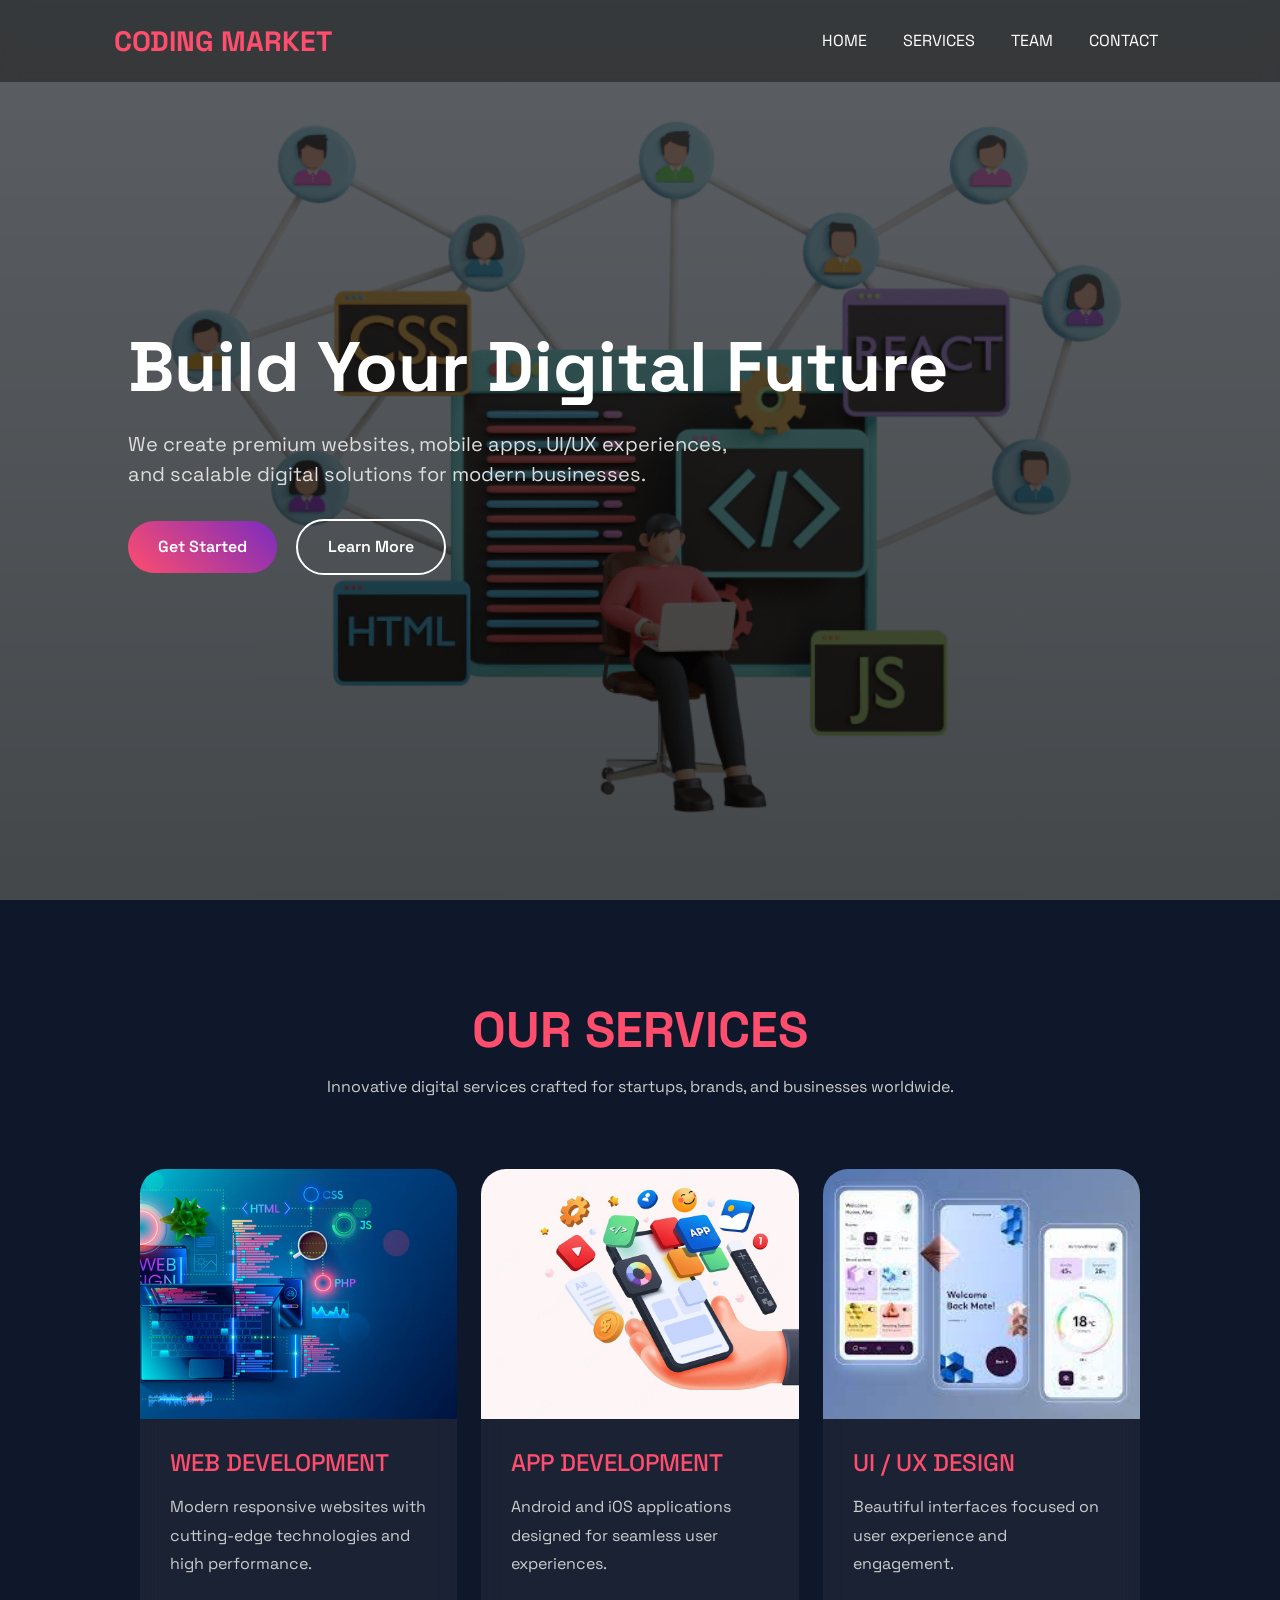
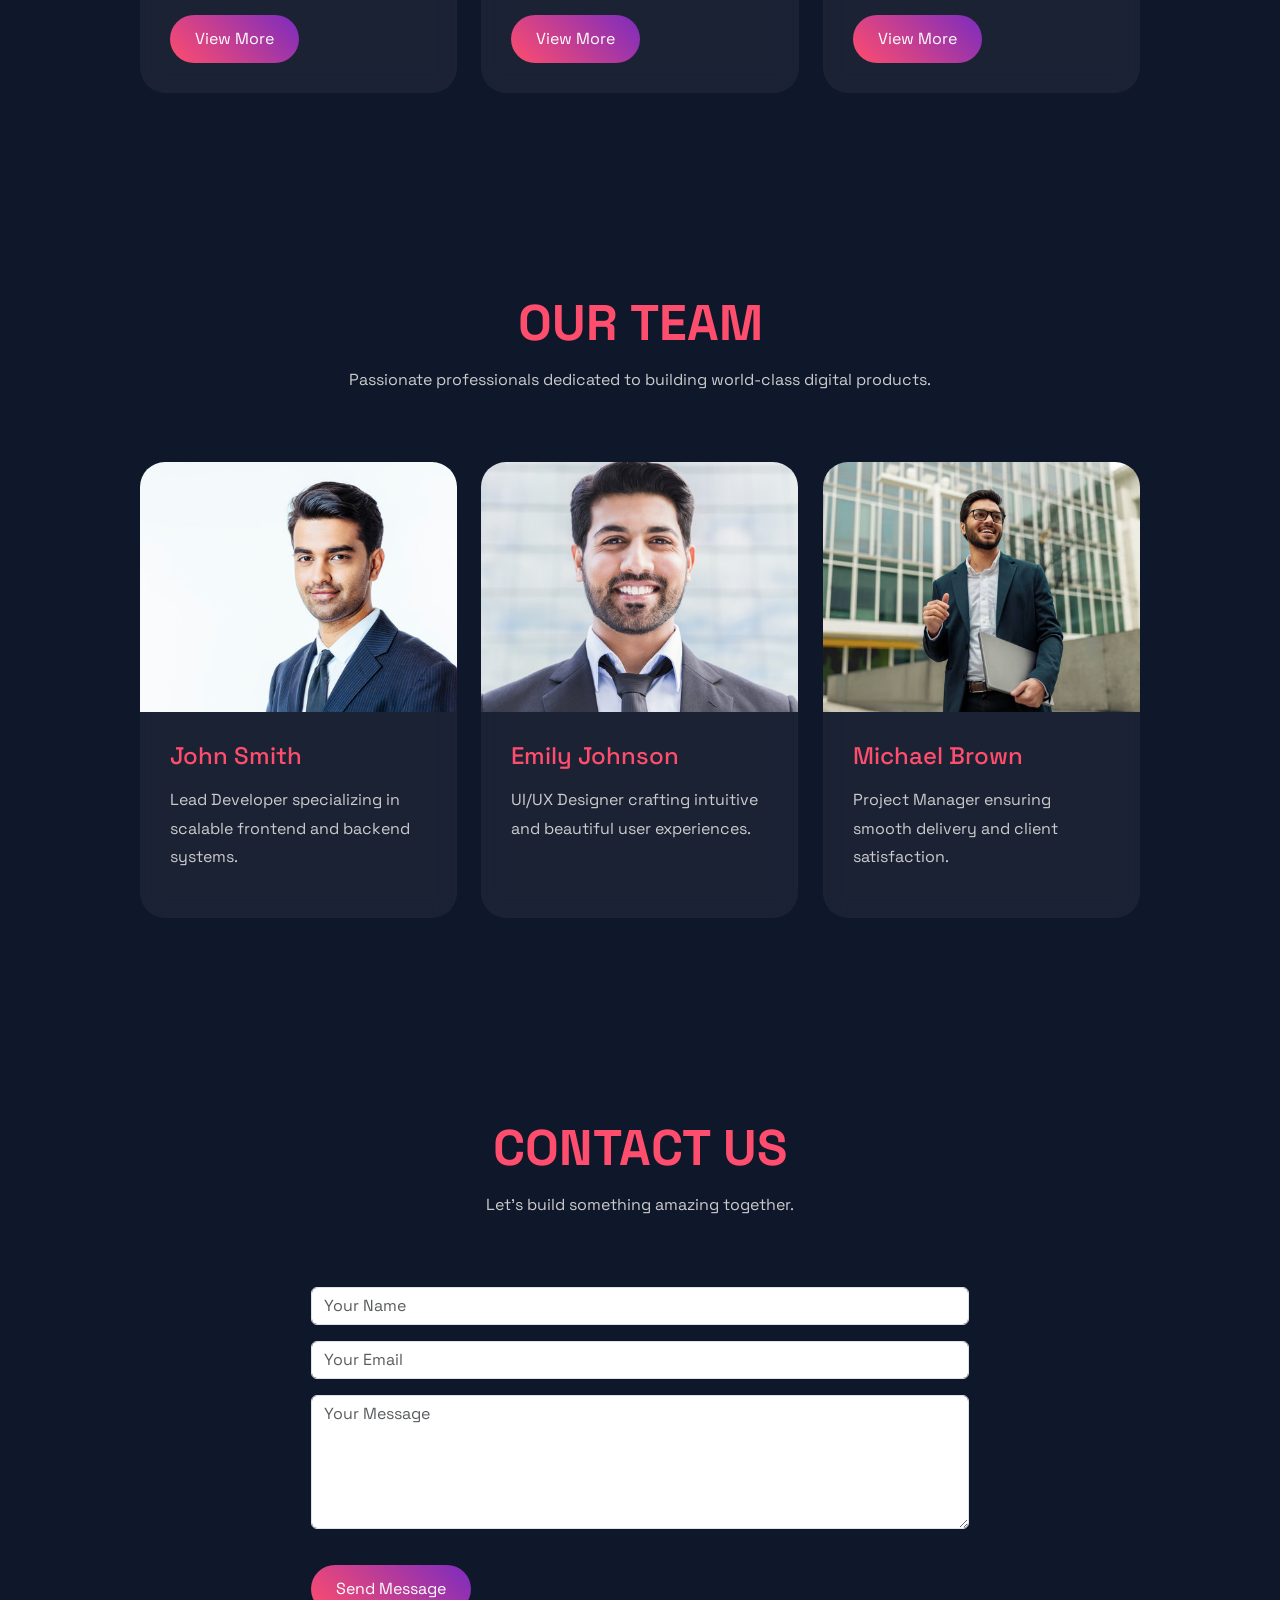
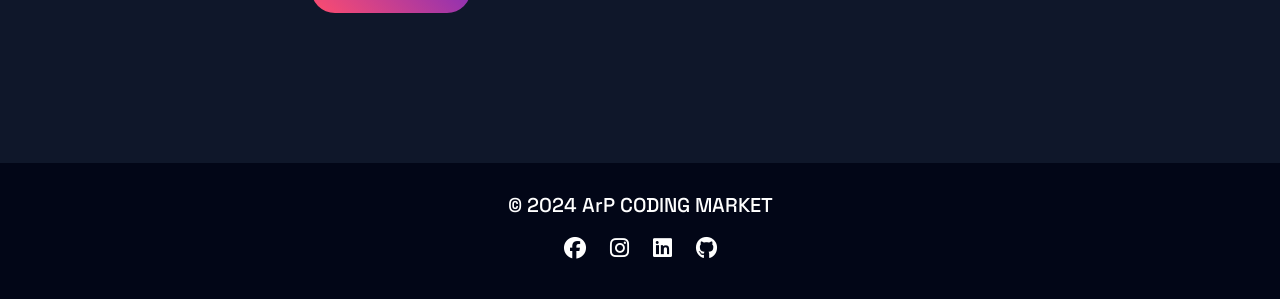
==== index.html @ 57d76317 "Rename Home_Index.html to index.html" ====
<!DOCTYPE html>
<html lang="en">

<head>
    <meta charset="UTF-8">
    <meta name="viewport" content="width=device-width, initial-scale=1.0">

    <title>ArP's Coding Market</title>

    <!-- Bootstrap 5 -->
    <link href="https://cdn.jsdelivr.net/npm/bootstrap@5.3.3/dist/css/bootstrap.min.css" rel="stylesheet">

    <!-- Font Awesome -->
    <link rel="stylesheet"
        href="https://cdnjs.cloudflare.com/ajax/libs/font-awesome/6.5.2/css/all.min.css">

    <!-- Google Font -->
    <link
        href="https://fonts.googleapis.com/css2?family=Space+Grotesk:wght@300;400;500;600;700&display=swap"
        rel="stylesheet">

    <!-- AOS Animation -->
    <link href="https://unpkg.com/aos@2.3.4/dist/aos.css" rel="stylesheet">

    <style>
        * {
            margin: 0;
            padding: 0;
            box-sizing: border-box;
            font-family: 'Space Grotesk', sans-serif;
        }

        body {
            background: #0f172a;
            color: white;
            overflow-x: hidden;
        }

        /* NAVBAR */

        .navbar {
            background: rgba(0, 0, 0, 0.4);
            backdrop-filter: blur(10px);
            padding: 15px 8%;
        }

        .navbar-brand {
            color: #ff4d6d !important;
            font-size: 28px;
            font-weight: bold;
        }

        .nav-link {
            color: white !important;
            margin-left: 20px;
            transition: 0.3s;
        }

        .nav-link:hover {
            color: #ff4d6d !important;
        }

        /* HERO SECTION */

        .hero {
            height: 100vh;
            background: linear-gradient(rgba(0, 0, 0, 0.6),
                    rgba(0, 0, 0, 0.7)),
                url('Assets/Banner/img1.png');

            background-size: cover;
            background-position: center;
            display: flex;
            align-items: center;
            padding: 0 10%;
        }

        .hero-content h1 {
            font-size: 70px;
            font-weight: 700;
        }

        .hero-content p {
            font-size: 20px;
            margin-top: 20px;
            color: #ddd;
            max-width: 600px;
        }

        .hero-buttons {
            margin-top: 30px;
        }

        .hero-buttons .btn {
            padding: 14px 30px;
            border-radius: 50px;
            margin-right: 15px;
            font-weight: 600;
        }

        .btn-primary-custom {
            background: linear-gradient(45deg, #ff4d6d, #7b2cbf);
            border: none;
            color: white;
        }

        .btn-outline-custom {
            border: 2px solid white;
            color: white;
        }

        .btn-outline-custom:hover {
            background: white;
            color: black;
        }

        /* SECTION */

        section {
            padding: 100px 10%;
        }

        .section-title {
            text-align: center;
            margin-bottom: 70px;
        }

        .section-title h2 {
            font-size: 50px;
            color: #ff4d6d;
            font-weight: 700;
        }

        .section-title p {
            color: #ccc;
            margin-top: 15px;
        }

        /* CARDS */

        .service-card,
        .team-card {
            background: rgba(255, 255, 255, 0.05);
            border-radius: 25px;
            overflow: hidden;
            transition: 0.4s;
            height: 100%;
            backdrop-filter: blur(10px);
        }

        .service-card:hover,
        .team-card:hover {
            transform: translateY(-10px);
            box-shadow: 0 20px 40px rgba(0, 0, 0, 0.4);
        }

        .service-card img,
        .team-card img {
            width: 100%;
            height: 250px;
            object-fit: cover;
        }

        .card-content {
            padding: 30px;
        }

        .card-content h4 {
            color: #ff4d6d;
            margin-bottom: 15px;
        }

        .card-content p {
            color: #ccc;
            line-height: 1.8;
        }

        /* BUTTON */

        .custom-btn {
            margin-top: 20px;
            background: linear-gradient(45deg, #ff4d6d, #7b2cbf);
            border: none;
            padding: 12px 25px;
            border-radius: 50px;
            color: white;
            transition: 0.3s;
        }

        .custom-btn:hover {
            transform: scale(1.05);
        }

        /* FOOTER */

        footer {
            background: #020617;
            text-align: center;
            padding: 30px;
            margin-top: 50px;
        }

        footer h5 {
            margin-bottom: 10px;
        }

        .social-icons i {
            margin: 10px;
            font-size: 22px;
            transition: 0.3s;
            cursor: pointer;
        }

        .social-icons i:hover {
            color: #ff4d6d;
        }

        /* RESPONSIVE */

        @media(max-width:768px) {

            .hero {
                text-align: center;
                padding: 0 5%;
            }

            .hero-content h1 {
                font-size: 45px;
            }

            .hero-content p {
                font-size: 16px;
            }

            .section-title h2 {
                font-size: 35px;
            }
        }
    </style>
</head>

<body>

    <!-- NAVBAR -->

    <nav class="navbar navbar-expand-lg fixed-top navbar-dark">
        <div class="container-fluid">

            <a class="navbar-brand" href="#">CODING MARKET</a>

            <button class="navbar-toggler" type="button" data-bs-toggle="collapse"
                data-bs-target="#navbarNav">

                <span class="navbar-toggler-icon"></span>

            </button>

            <div class="collapse navbar-collapse justify-content-end"
                id="navbarNav">

                <ul class="navbar-nav">

                    <li class="nav-item">
                        <a class="nav-link" href="#">HOME</a>
                    </li>

                    <li class="nav-item">
                        <a class="nav-link" href="#services">SERVICES</a>
                    </li>

                    <li class="nav-item">
                        <a class="nav-link" href="#team">TEAM</a>
                    </li>

                    <li class="nav-item">
                        <a class="nav-link" href="#contact">CONTACT</a>
                    </li>

                </ul>

            </div>

        </div>
    </nav>

    <!-- HERO -->

    <section class="hero">

        <div class="hero-content" data-aos="fade-right">

            <h1>Build Your Digital Future</h1>

            <p>
                We create premium websites, mobile apps,
                UI/UX experiences, and scalable digital solutions
                for modern businesses.
            </p>

            <div class="hero-buttons">

                <button class="btn btn-primary-custom">
                    Get Started
                </button>

                <button class="btn btn-outline-custom">
                    Learn More
                </button>

            </div>

        </div>

    </section>

    <!-- SERVICES -->

    <section id="services">

        <div class="section-title" data-aos="fade-up">

            <h2>OUR SERVICES</h2>

            <p>
                Innovative digital services crafted for startups,
                brands, and businesses worldwide.
            </p>

        </div>

        <div class="container">

            <div class="row g-4">

                <div class="col-md-4" data-aos="zoom-in">

                    <div class="service-card">

                        <img src="Assets/OurServiceCard/Car_Img1.jpg">

                        <div class="card-content">

                            <h4>WEB DEVELOPMENT</h4>

                            <p>
                                Modern responsive websites with
                                cutting-edge technologies and high performance.
                            </p>

                            <button class="custom-btn">
                                View More
                            </button>

                        </div>

                    </div>

                </div>

                <div class="col-md-4" data-aos="zoom-in">

                    <div class="service-card">

                        <img src="Assets/OurServiceCard/Service_App.jpg">

                        <div class="card-content">

                            <h4>APP DEVELOPMENT</h4>

                            <p>
                                Android and iOS applications designed
                                for seamless user experiences.
                            </p>

                            <button class="custom-btn">
                                View More
                            </button>

                        </div>

                    </div>

                </div>

                <div class="col-md-4" data-aos="zoom-in">

                    <div class="service-card">

                        <img src="Assets/OurServiceCard/UI.jpg">

                        <div class="card-content">

                            <h4>UI / UX DESIGN</h4>

                            <p>
                                Beautiful interfaces focused on
                                user experience and engagement.
                            </p>

                            <button class="custom-btn">
                                View More
                            </button>

                        </div>

                    </div>

                </div>

            </div>

        </div>

    </section>

    <!-- TEAM -->

    <section id="team">

        <div class="section-title" data-aos="fade-up">

            <h2>OUR TEAM</h2>

            <p>
                Passionate professionals dedicated to building
                world-class digital products.
            </p>

        </div>

        <div class="container">

            <div class="row g-4">

                <div class="col-md-4" data-aos="flip-left">

                    <div class="team-card">

                        <img src="Assets/OurTeam/TeamImg1.jpg">

                        <div class="card-content">

                            <h4>John Smith</h4>

                            <p>
                                Lead Developer specializing in scalable
                                frontend and backend systems.
                            </p>

                        </div>

                    </div>

                </div>

                <div class="col-md-4" data-aos="flip-left">

                    <div class="team-card">

                        <img src="Assets/OurTeam/TeamImg2.jpg">

                        <div class="card-content">

                            <h4>Emily Johnson</h4>

                            <p>
                                UI/UX Designer crafting intuitive
                                and beautiful user experiences.
                            </p>

                        </div>

                    </div>

                </div>

                <div class="col-md-4" data-aos="flip-left">

                    <div class="team-card">

                        <img src="Assets/OurTeam/TeamImg3.jpg">

                        <div class="card-content">

                            <h4>Michael Brown</h4>

                            <p>
                                Project Manager ensuring smooth delivery
                                and client satisfaction.
                            </p>

                        </div>

                    </div>

                </div>

            </div>

        </div>

    </section>

    <!-- CONTACT -->

    <section id="contact">

        <div class="section-title" data-aos="fade-up">

            <h2>CONTACT US</h2>

            <p>
                Let's build something amazing together.
            </p>

        </div>

        <div class="container">

            <div class="row justify-content-center">

                <div class="col-md-8">

                    <form data-aos="fade-up">

                        <div class="mb-3">
                            <input type="text" class="form-control"
                                placeholder="Your Name">
                        </div>

                        <div class="mb-3">
                            <input type="email" class="form-control"
                                placeholder="Your Email">
                        </div>

                        <div class="mb-3">
                            <textarea class="form-control"
                                rows="5"
                                placeholder="Your Message"></textarea>
                        </div>

                        <button class="custom-btn">
                            Send Message
                        </button>

                    </form>

                </div>

            </div>

        </div>

    </section>

    <!-- FOOTER -->

    <footer>

        <h5>© 2024 ArP CODING MARKET</h5>

        <div class="social-icons">

            <i class="fab fa-facebook"></i>
            <i class="fab fa-instagram"></i>
            <i class="fab fa-linkedin"></i>
            <i class="fab fa-github"></i>

        </div>

    </footer>

    <!-- Bootstrap -->
    <script src="https://cdn.jsdelivr.net/npm/bootstrap@5.3.3/dist/js/bootstrap.bundle.min.js"></script>

    <!-- AOS -->
    <script src="https://unpkg.com/aos@2.3.4/dist/aos.js"></script>

    <script>
        AOS.init({
            duration: 1000,
            once: true
        });
    </script>

</body>

</html>
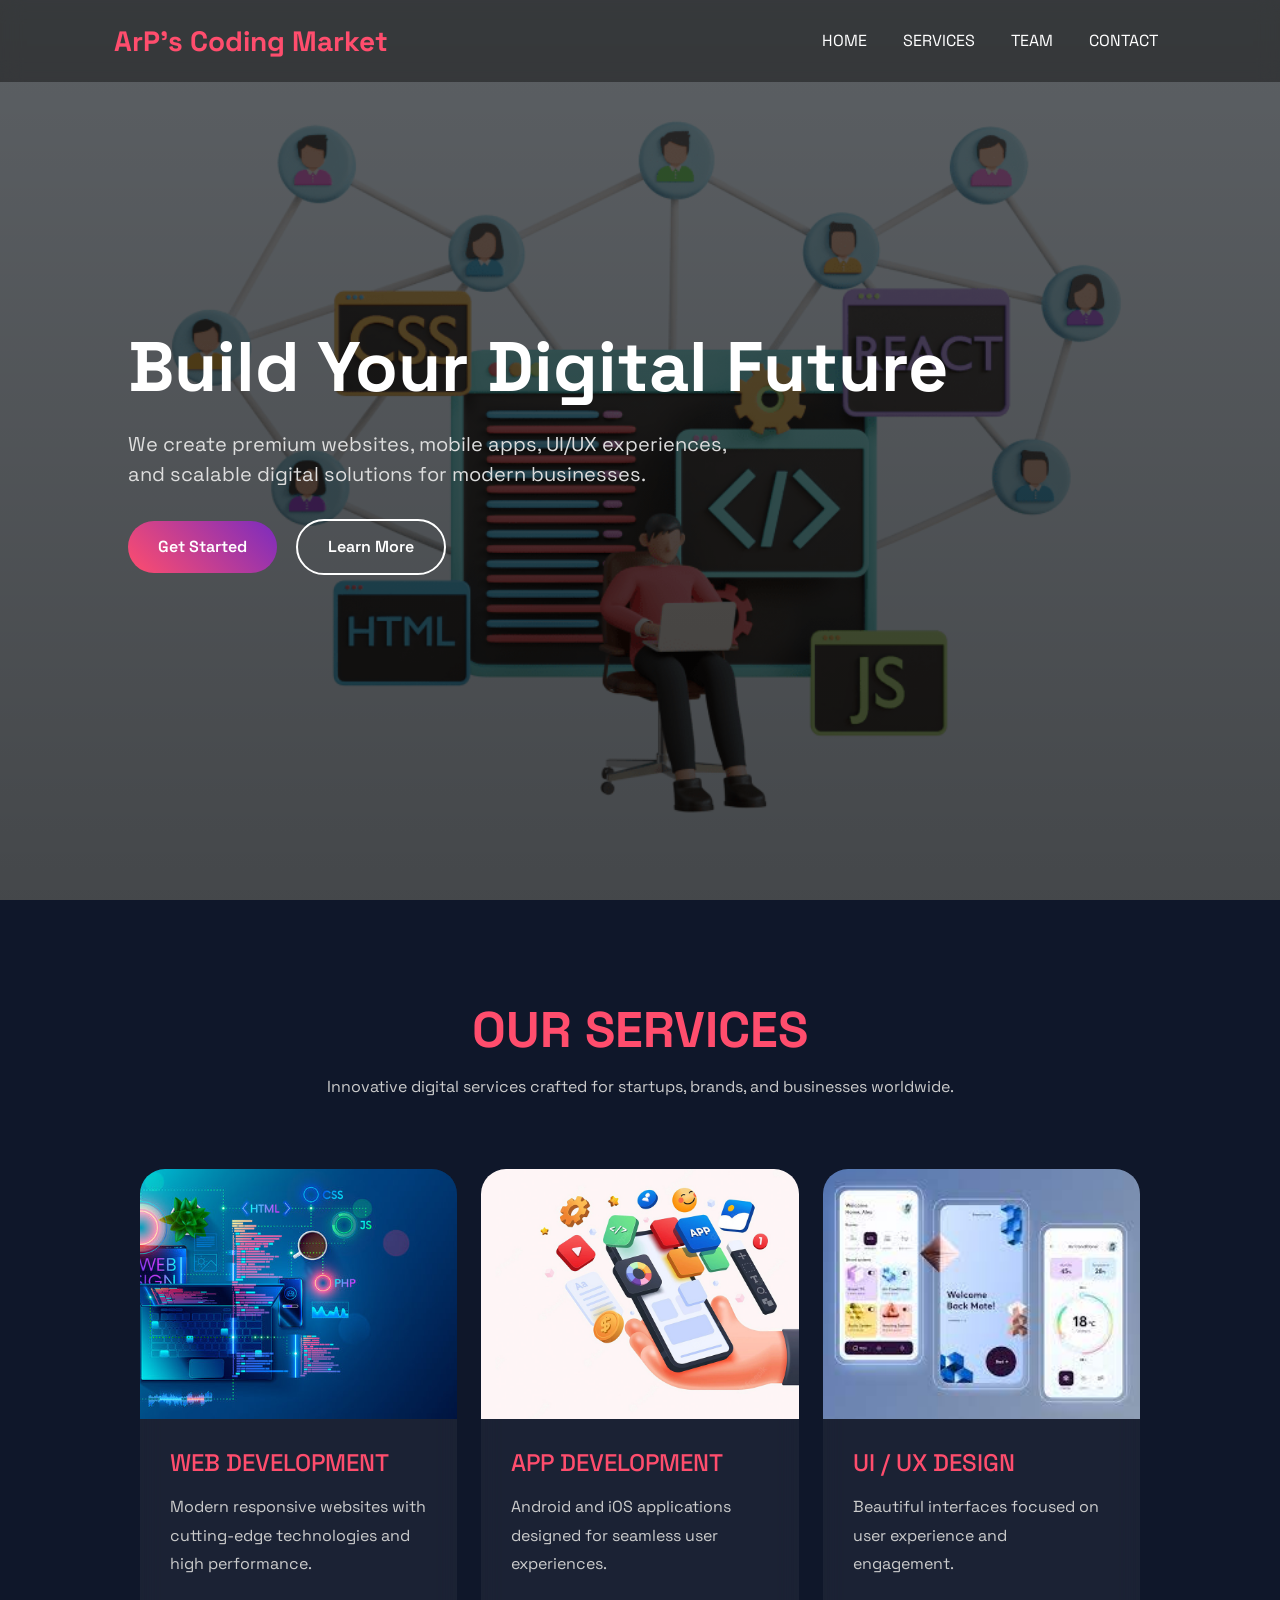
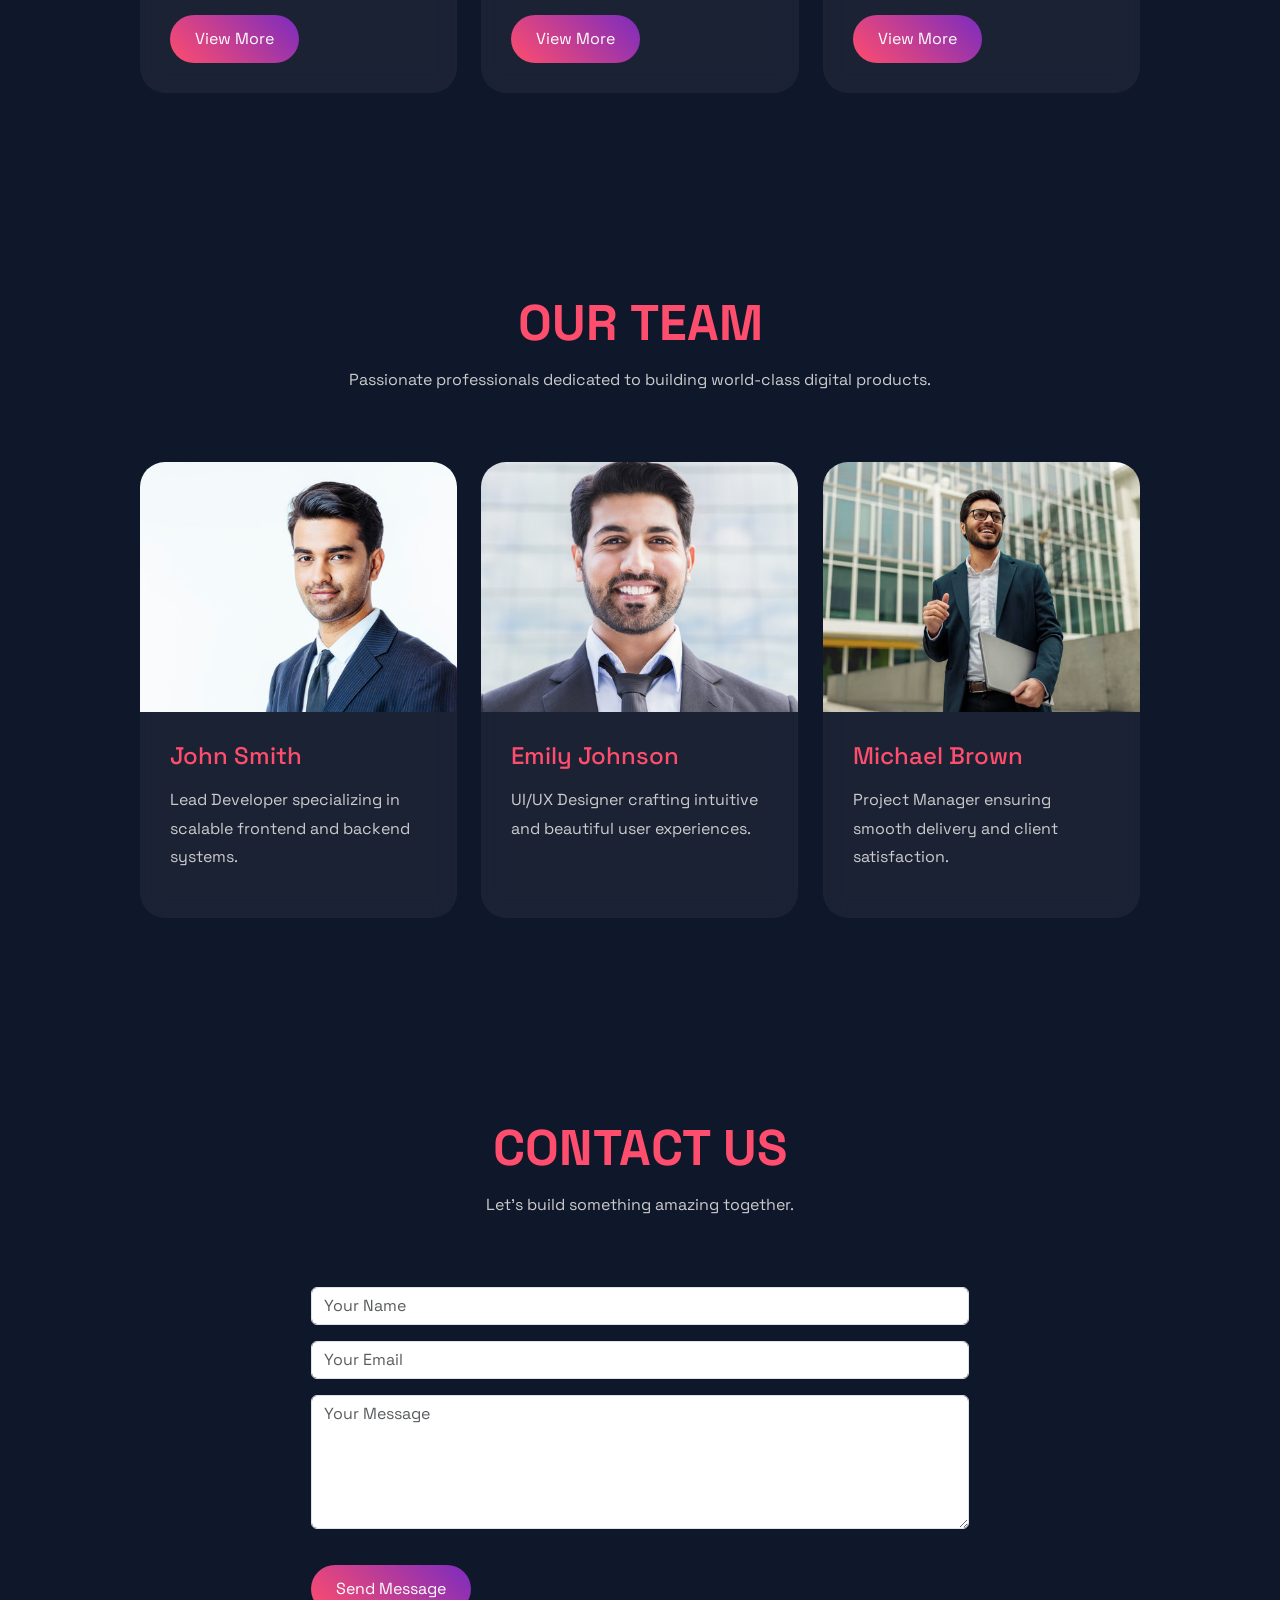
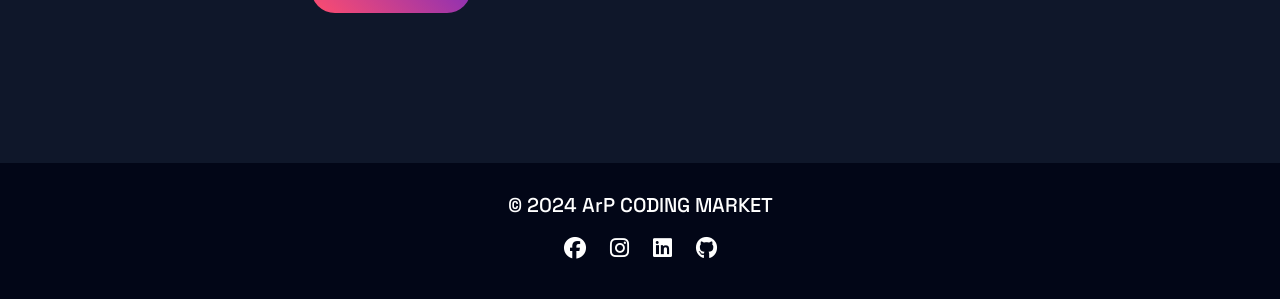
==== commit 18ad7c01: "Update index.html" ====
--- a/index.html
+++ b/index.html
@@ -246,7 +246,7 @@
     <nav class="navbar navbar-expand-lg fixed-top navbar-dark">
         <div class="container-fluid">
 
-            <a class="navbar-brand" href="#">CODING MARKET</a>
+            <a class="navbar-brand" href="#">ArP's Coding Market</a>
 
             <button class="navbar-toggler" type="button" data-bs-toggle="collapse"
                 data-bs-target="#navbarNav">
